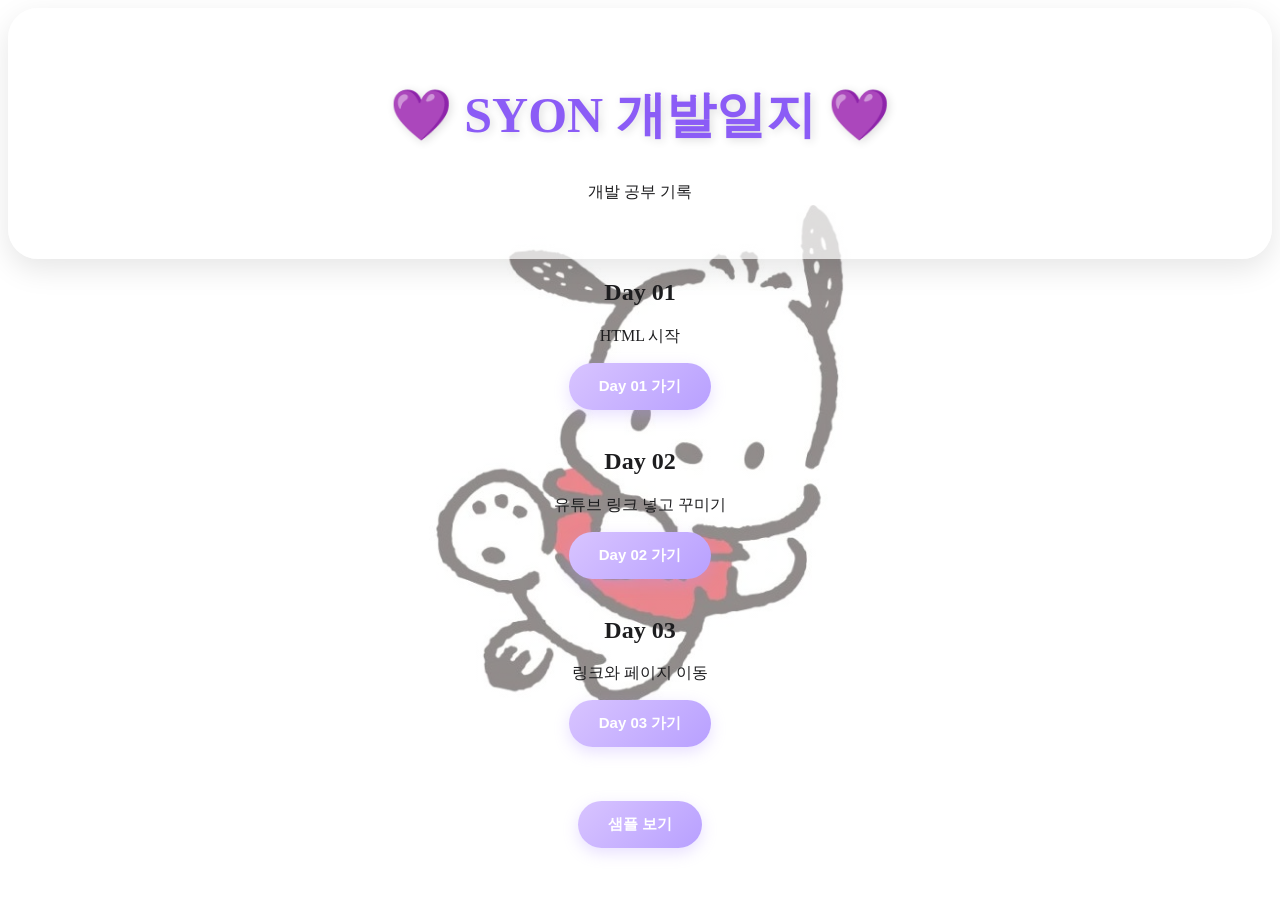
==== index.html @ cc6a22a5 "오픈api 가져오기" ====
<!DOCTYPE html>
<html lang="ko">
<head>
    <meta charset="UTF-8">
    <meta name="viewport" content="width=device-width, initial-scale=1.0">

    <link rel="stylesheet" href="css/style.css">
    <title>SYON</title>
</head>
<body class="main-page">
    <div class="main-box">
        <h1>💜 SYON 개발일지 💜</h1>
        <p>개발 공부 기록</p>
    </div>

<h2>Day 01</h2>

<p>HTML 시작</p>

<a href="day01/index.html">
    <button>Day 01 가기</button>
</a>

<br><br>

<h2>Day 02</h2>

<p>유튜브 링크 넣고 꾸미기</p>

<a href="day02/index.html">
    <button>Day 02 가기</button>
</a>

<br><br>

<h2>Day 03</h2>

<p>링크와 페이지 이동</p>

<a href="day03/index.html">
    <button>Day 03 가기</button>
</a>

<br><br><br><br>

<a href="sample/index.html">
    <button>샘플 보기</button>
</a>
<br><br><br><br>

</body>
---- css/style.css ----
body {
    background-color: #f5f5f7;
    color: #1d1d1f;
    text-align: center;
}
h1 {
    color: #8b5cf6;
    font-size: 50px;
}
button {
    background: linear-gradient(135deg, #d8c4ff, #b8a0ff);
    color: white;
    border: none;
    padding: 14px 30px;
    border-radius: 30px;
    font-weight: bold;
    font-size: 15px;
    box-shadow: 0 5px 15px rgba(180, 150, 255, 0.3);
    cursor: pointer;
    transition: all 0.3s ease;
}

button:hover {
    transform: scale(1.05);
    box-shadow: 0 8px 20px rgba(180, 150, 255, 0.5);
}
/* 메인페이지 돌아가기 링크 */
.back-home {
    display: inline-block;
    margin-top: 20px;
    padding: 12px 25px;
    background: linear-gradient(135deg, #ffd6e7, #e8c8ff);
    color: #6b4b7a;
    border-radius: 30px;
    text-decoration: none;
    font-weight: bold;
    font-size: 15px;
    box-shadow: 0 5px 15px rgba(200, 160, 255, 0.3);
    transition: 0.3s;
}

.back-home:hover {
    transform: translateY(-3px);
    box-shadow: 0 8px 20px rgba(200, 160, 255, 0.5);
}
.main-page {
    background-image: 
        linear-gradient(
            rgba(255,255,255,0.5),
            rgba(255,255,255,0.5)
        ),
        url("../images/background.jpg");

    background-size: 500px 500px;
    background-repeat: no-repeat;
    background-position: center;
    background-color: #ffffff;
}
.main-box {
    background: rgba(255, 255, 255, 0.7);
    padding: 40px;
    border-radius: 30px;
    box-shadow: 0 10px 30px rgba(0,0,0,0.1);
}
h1 {
    color: #8b5cf6;
    text-shadow: 2px 2px 10px #ddd;
}
.youtube-box {
    display: flex;
    flex-direction: column;
    align-items: center;
    gap: 30px;
}

.video iframe {
    width: 700px;
    height: 395px;
    max-width: 100%;
}
.diary {
    margin: 40px 0;
}
#account {
    margin-top: 20px;
    padding: 20px;
    background-color: #ffdaf1;
    border: 1px solid #f4cffc;
    border-radius: 18px;
    width: fit-content;
    margin-left: auto;
    margin-right: auto;
    font-weight: bold;
}
#account {
    display: none;
    margin: 20px auto;
    padding: 20px;
    background-color: #fff5fb;
    border-radius: 20px;
    width: 300px;
    text-align: center;
}
/* 날씨 결과 상자 전체 스타일 */
.weather-result-container {
    display: flex; /* 아이콘과 텍스트를 가로로 배치 */
    align-items: center;
    justify-content: center;
    gap: 20px; /* 아이콘과 텍스트 사이 간격 */
    margin-top: 20px;
    padding: 20px;
    background: rgba(255, 255, 255, 0.8); /* 반투명 흰색 배경 */
    border-radius: 15px; /* 모서리 둥글게 */
    box-shadow: 0 4px 15px rgba(0,0,0,0.1); /* 은은한 그림자 */
    max-width: 400px;
    margin-left: auto;
    margin-right: auto;
}

/* 날씨 아이콘 스타일 & 회전 애니메이션 */
.weather-icon {
    font-size: 4rem; /* 아이콘 크기 */
    animation: rotateIcon 10s linear infinite; /* 10초마다 무한 회전 */
}

/* 회전 애니메이션 정의 */
@keyframes rotateIcon {
    from { transform: rotate(0deg); }
    to { transform: rotate(360deg); }
}

/* 날씨 정보(온도, 상태)를 세로로 배치 */
.weather-info {
    display: flex;
    flex-direction: column;
    align-items: center;
    text-align: center;
}

/* 온도 스타일 (크고 굵게) */
.weather-temp {
    font-size: 2.5rem;
    font-weight: bold;
    color: #333;
}

/* 상태(비/안옴) 스타일 */
.weather-status {
    font-size: 1.1rem;
    color: #666;
    margin-top: 5px;
}
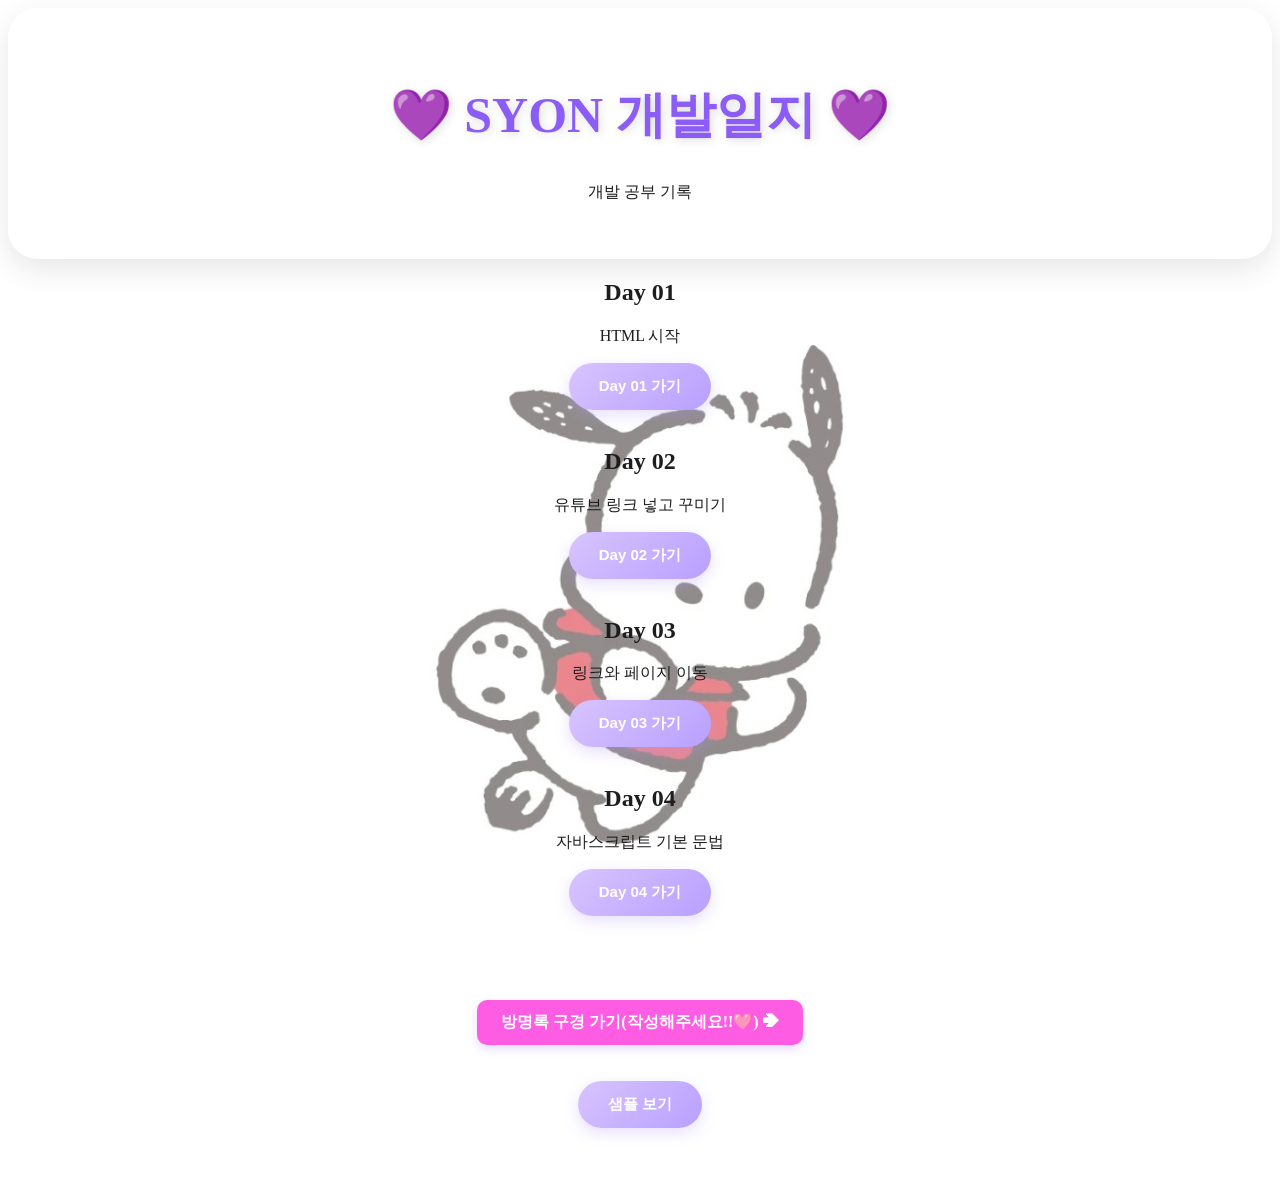
==== commit bdf2f5b8: "day04 방명록만들기" ====
--- a/index.html
+++ b/index.html
@@ -40,8 +40,26 @@
 <a href="day03/index.html">
     <button>Day 03 가기</button>
 </a>
+<br><br>
+
+<h2>Day 04</h2>
+
+<p>자바스크립트 기본 문법</p>
+
+<a href="day04/index.html">
+    <button>Day 04 가기</button>
+</a>
 
 <br><br><br><br>
+
+<div style="text-align: center; margin-top: 30px;">
+    <!-- 링크 경로(href)는 이동하고 싶은 실제 폴더 위치에 맞게 수정해 주세요! -->
+    <a href="../projects/guestbook/index.html" class="nav-btn">
+        방명록 구경 가기(작성해주세요!!🩷) ➔
+    </a>
+</div>
+
+<br><br>
 
 <a href="sample/index.html">
     <button>샘플 보기</button>
--- a/css/style.css
+++ b/css/style.css
@@ -149,4 +149,22 @@
     font-size: 1.1rem;
     color: #666;
     margin-top: 5px;
+}
+/* 이동 버튼 스타일 */
+.nav-btn {
+    display: inline-block;
+    padding: 12px 24px;
+    background-color: #ff5ce4; /* 기존 방명록의 보라색 포인트 컬러 */
+    color: #ffffff;
+    text-decoration: none; /* 링크 밑줄 제거 */
+    font-size: 1rem;
+    font-weight: bold;
+    border-radius: 10px;
+    box-shadow: 0 4px 10px rgba(140, 82, 255, 0.2);
+    transition: all 0.2s ease;
+}
+
+.nav-btn:hover {
+    background-color: #cc79ec;
+    transform: translateY(-2px); /* 살짝 올라가는 효과 */
 }
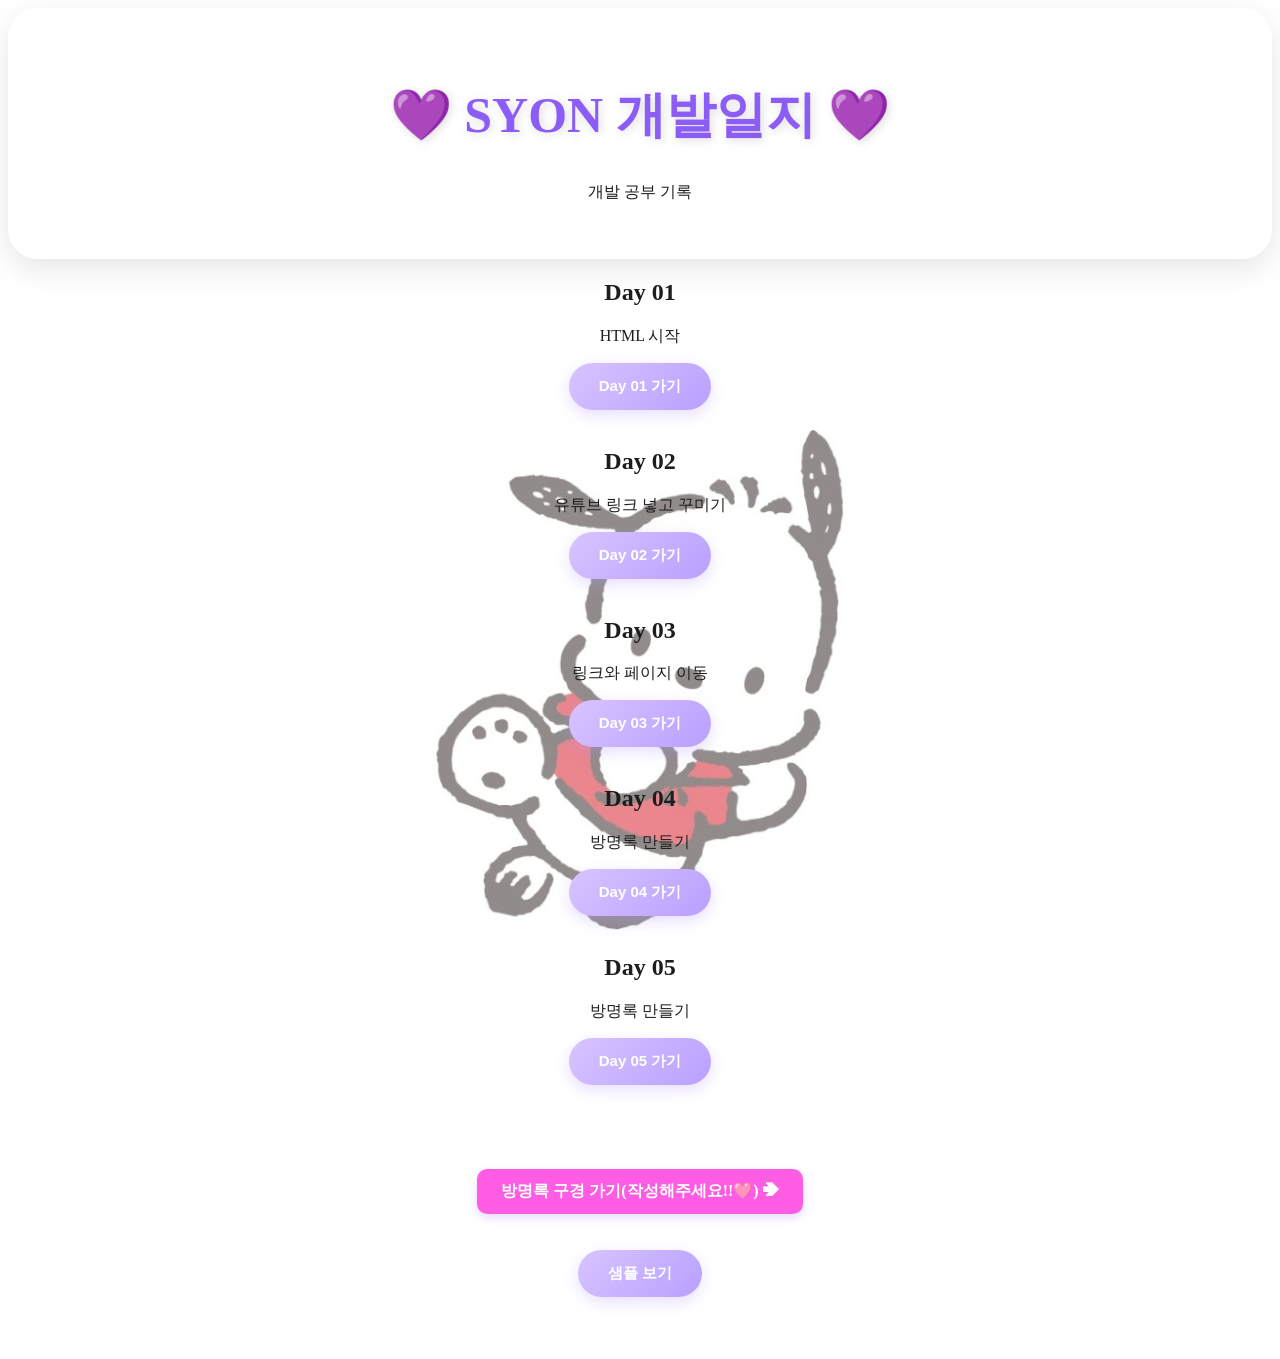
==== commit 13ad072a: "day05 홈페이지 디자인만들기" ====
--- a/index.html
+++ b/index.html
@@ -44,17 +44,26 @@
 
 <h2>Day 04</h2>
 
-<p>자바스크립트 기본 문법</p>
+<p>방명록 만들기</p>
 
 <a href="day04/index.html">
     <button>Day 04 가기</button>
+</a>
+<br><br>
+
+<h2>Day 05</h2>
+
+<p>방명록 만들기</p>
+
+<a href="day05/index.html">
+    <button>Day 05 가기</button>
 </a>
 
 <br><br><br><br>
 
 <div style="text-align: center; margin-top: 30px;">
     <!-- 링크 경로(href)는 이동하고 싶은 실제 폴더 위치에 맞게 수정해 주세요! -->
-    <a href="../projects/guestbook/index.html" class="nav-btn">
+    <a href="projects/guestbook/index.html" class="nav-btn">
         방명록 구경 가기(작성해주세요!!🩷) ➔
     </a>
 </div>
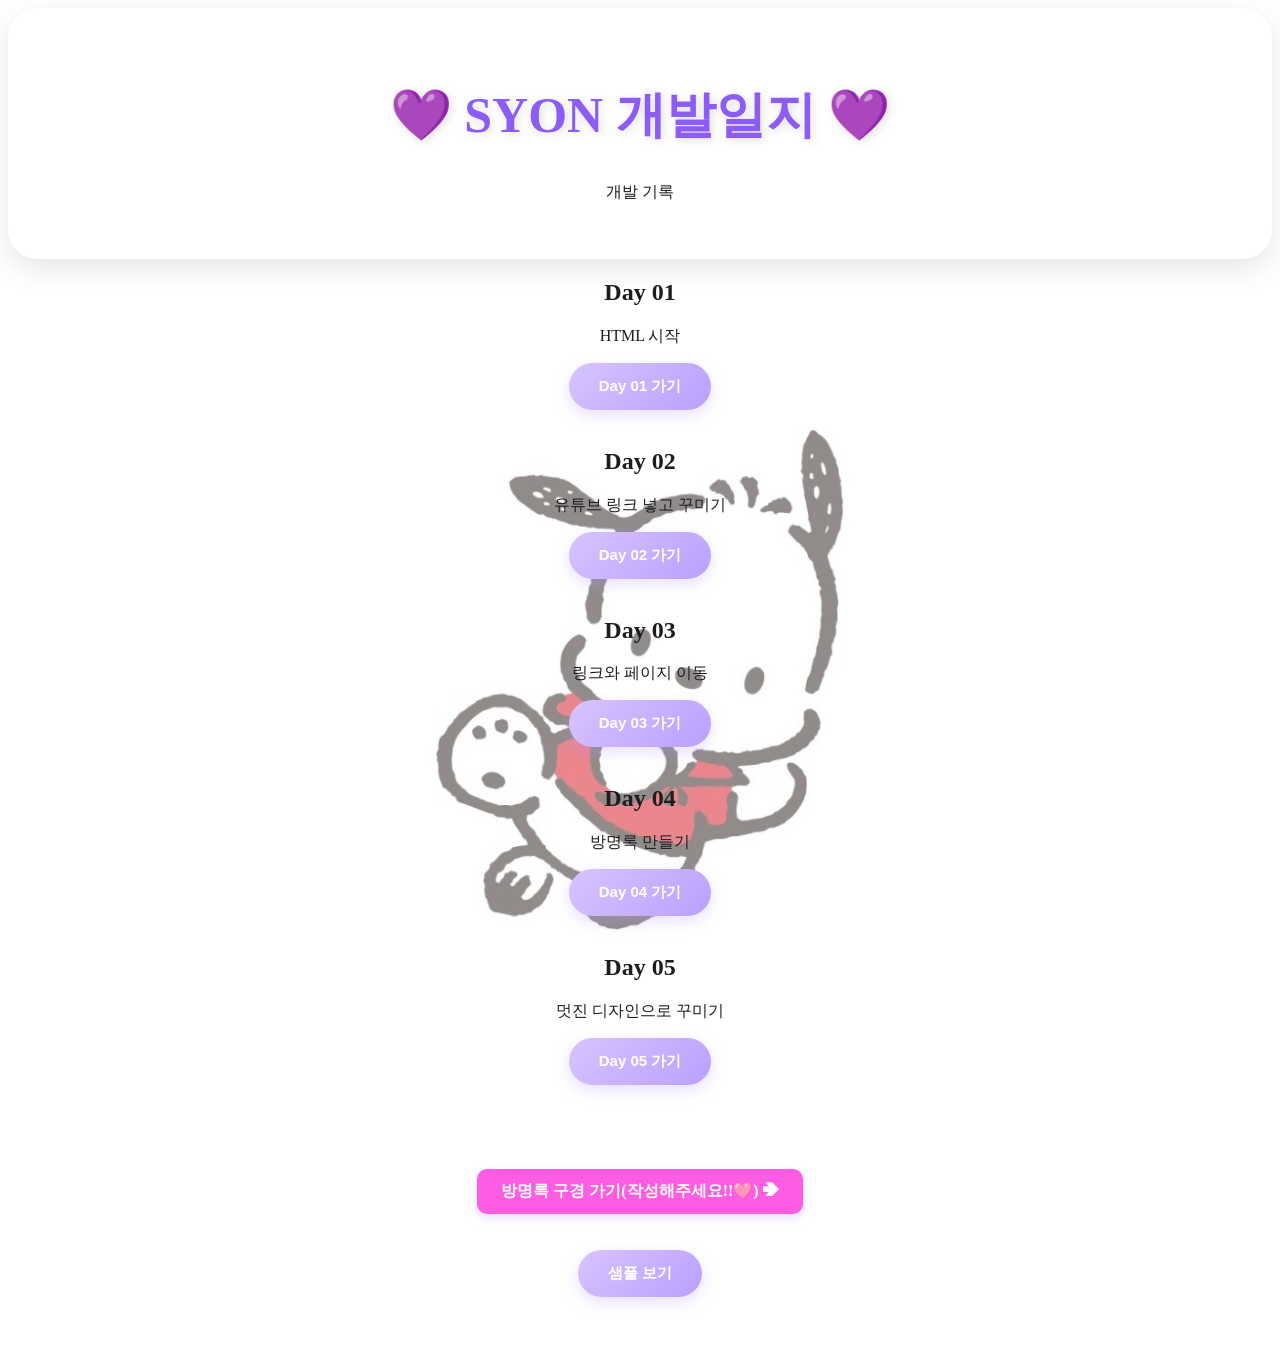
==== commit b4f985f4: "방명록 디자인 수정" ====
--- a/index.html
+++ b/index.html
@@ -10,7 +10,7 @@
 <body class="main-page">
     <div class="main-box">
         <h1>💜 SYON 개발일지 💜</h1>
-        <p>개발 공부 기록</p>
+        <p>개발 기록</p>
     </div>
 
 <h2>Day 01</h2>
@@ -53,7 +53,7 @@
 
 <h2>Day 05</h2>
 
-<p>방명록 만들기</p>
+<p>멋진 디자인으로 꾸미기</p>
 
 <a href="day05/index.html">
     <button>Day 05 가기</button>
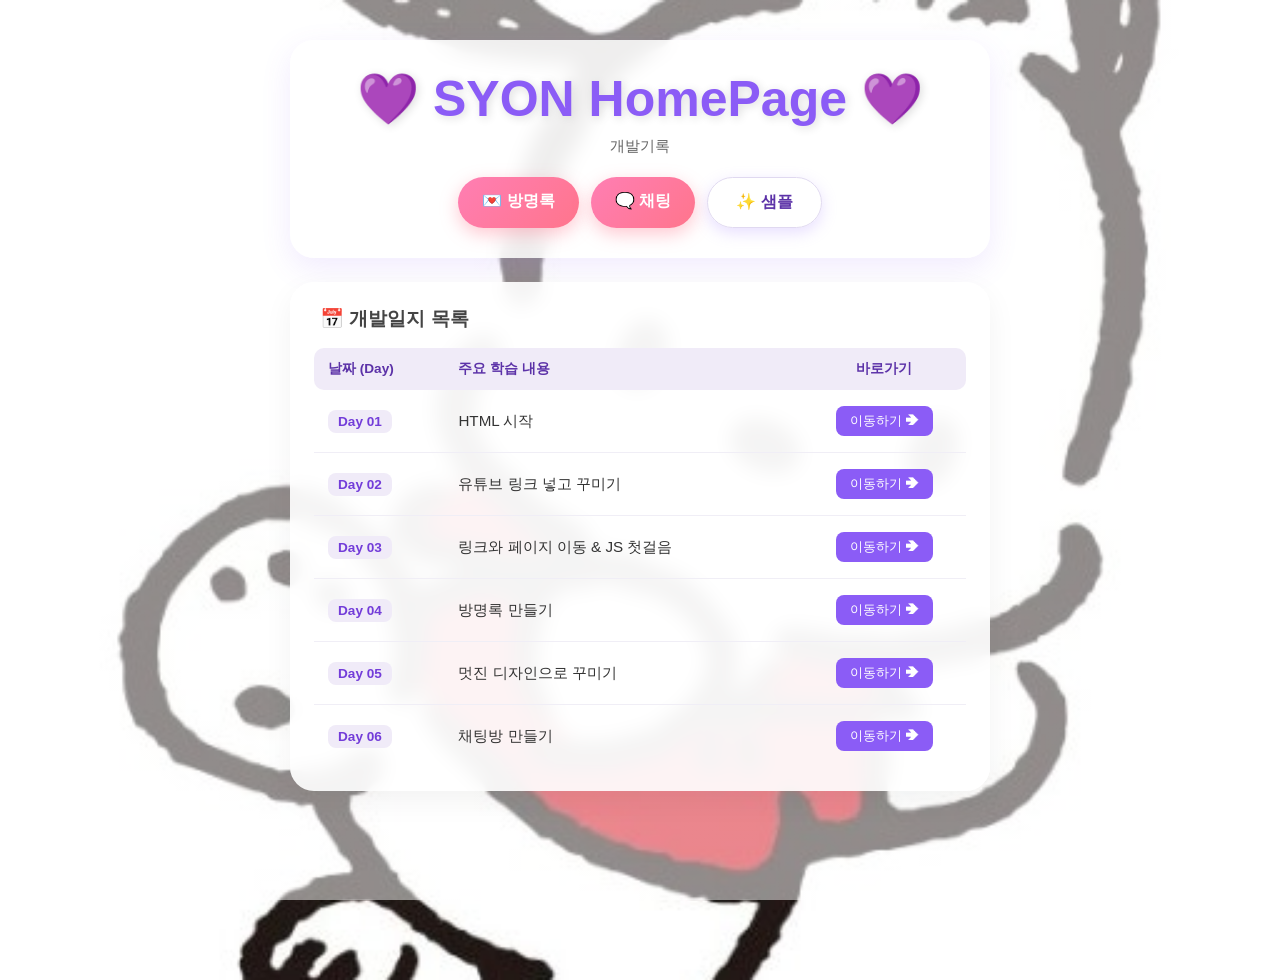
==== commit 3c7c78c9: "채팅방 day 6" ====
--- a/index.html
+++ b/index.html
@@ -3,76 +3,80 @@
 <head>
     <meta charset="UTF-8">
     <meta name="viewport" content="width=device-width, initial-scale=1.0">
-
     <link rel="stylesheet" href="css/style.css">
-    <title>SYON</title>
+    <title>SYON 개발일지</title>
 </head>
 <body class="main-page">
-    <div class="main-box">
-        <h1>💜 SYON 개발일지 💜</h1>
-        <p>개발 기록</p>
+
+    <div class="main-container">
+        <!-- 헤더 영역 -->
+        <header class="main-header">
+            <h1>💜 SYON HomePage 💜</h1>
+            <p class="subtitle">개발기록</p>
+            
+            <!-- 상단 주요 기능 바로가기 네비게이션 -->
+            <div class="top-nav">
+                <a href="projects/guestbook/index.html" class="nav-btn guestbook-btn">
+                    💌 방명록
+                </a>
+                <!-- 🗨️ 채팅 버튼 추가 위치 (경로는 실제 파일 위치에 맞게 수정해주세요) -->
+                <a href="projects/chat/index.html" class="nav-btn chat-btn">
+                    🗨️ 채팅
+                </a>
+                <a href="sample/index.html" class="nav-btn sample-btn">
+                    ✨ 샘플
+                </a>
+            </div>
+        </header>
+
+        <!-- 개발일지 목록 테이블 카드 -->
+        <main class="log-card">
+            <h2>📅 개발일지 목록</h2>
+            <div class="table-wrapper">
+                <table class="log-table">
+                    <thead>
+                        <tr>
+                            <th style="width: 20%;">날짜 (Day)</th>
+                            <th style="width: 55%;">주요 학습 내용</th>
+                            <th style="width: 25%;">바로가기</th>
+                        </tr>
+                    </thead>
+                    <tbody>
+                        <tr>
+                            <td><span class="day-badge">Day 01</span></td>
+                            <td class="log-title">HTML 시작</td>
+                            <td><a href="day01/index.html" class="table-btn">이동하기 ➔</a></td>
+                        </tr>
+                        <tr>
+                            <td><span class="day-badge">Day 02</span></td>
+                            <td class="log-title">유튜브 링크 넣고 꾸미기</td>
+                            <td><a href="day02/index.html" class="table-btn">이동하기 ➔</a></td>
+                        </tr>
+                        <tr>
+                            <td><span class="day-badge">Day 03</span></td>
+                            <td class="log-title">링크와 페이지 이동 & JS 첫걸음</td>
+                            <td><a href="day03/index.html" class="table-btn">이동하기 ➔</a></td>
+                        </tr>
+                        <tr>
+                            <td><span class="day-badge">Day 04</span></td>
+                            <td class="log-title">방명록 만들기</td>
+                            <td><a href="day04/index.html" class="table-btn">이동하기 ➔</a></td>
+                        </tr>
+                        <tr>
+                            <td><span class="day-badge">Day 05</span></td>
+                            <td class="log-title">멋진 디자인으로 꾸미기</td>
+                            <td><a href="day05/index.html" class="table-btn">이동하기 ➔</a></td>
+                        </tr>
+                        <tr>
+                            <td><span class="day-badge">Day 06</span></td>
+                            <td class="log-title">채팅방 만들기</td>
+                            <td><a href="day06/index.html" class="table-btn">이동하기 ➔</a></td>   
+                        <!-- 💡 새로운 Day가 늘어나면 여기에 <tr>...</tr> 추가해 주시면 됩니다! -->
+                    </tbody>
+                </table>
+            </div>
+        </main>
     </div>
 
-<h2>Day 01</h2>
-
-<p>HTML 시작</p>
-
-<a href="day01/index.html">
-    <button>Day 01 가기</button>
-</a>
-
-<br><br>
-
-<h2>Day 02</h2>
-
-<p>유튜브 링크 넣고 꾸미기</p>
-
-<a href="day02/index.html">
-    <button>Day 02 가기</button>
-</a>
-
-<br><br>
-
-<h2>Day 03</h2>
-
-<p>링크와 페이지 이동</p>
-
-<a href="day03/index.html">
-    <button>Day 03 가기</button>
-</a>
-<br><br>
-
-<h2>Day 04</h2>
-
-<p>방명록 만들기</p>
-
-<a href="day04/index.html">
-    <button>Day 04 가기</button>
-</a>
-<br><br>
-
-<h2>Day 05</h2>
-
-<p>멋진 디자인으로 꾸미기</p>
-
-<a href="day05/index.html">
-    <button>Day 05 가기</button>
-</a>
-
-<br><br><br><br>
-
-<div style="text-align: center; margin-top: 30px;">
-    <!-- 링크 경로(href)는 이동하고 싶은 실제 폴더 위치에 맞게 수정해 주세요! -->
-    <a href="projects/guestbook/index.html" class="nav-btn">
-        방명록 구경 가기(작성해주세요!!🩷) ➔
-    </a>
-</div>
-
-<br><br>
-
-<a href="sample/index.html">
-    <button>샘플 보기</button>
-</a>
-<br><br><br><br>
-
-</body>+</body>
+</html>
--- a/css/style.css
+++ b/css/style.css
@@ -1,12 +1,22 @@
+/* ==========================================
+   1. 기본 설정 & 전체 공통 스타일
+   ========================================== */
 body {
     background-color: #f5f5f7;
     color: #1d1d1f;
     text-align: center;
-}
+    font-family: -apple-system, BlinkMacSystemFont, "Segoe UI", Roboto, sans-serif;
+    margin: 0;
+    padding: 20px 0;
+}
+
 h1 {
     color: #8b5cf6;
     font-size: 50px;
-}
+    text-shadow: 2px 2px 10px #ddd;
+}
+
+/* 💜 기존 공통 보라색 버튼 스타일 (완벽 복구!) */
 button {
     background: linear-gradient(135deg, #d8c4ff, #b8a0ff);
     color: white;
@@ -24,6 +34,7 @@
     transform: scale(1.05);
     box-shadow: 0 8px 20px rgba(180, 150, 255, 0.5);
 }
+
 /* 메인페이지 돌아가기 링크 */
 .back-home {
     display: inline-block;
@@ -43,6 +54,86 @@
     transform: translateY(-3px);
     box-shadow: 0 8px 20px rgba(200, 160, 255, 0.5);
 }
+
+/* 기존 유튜브, 다이어리, 계좌 등 서브페이지 스타일 */
+.youtube-box {
+    display: flex;
+    flex-direction: column;
+    align-items: center;
+    gap: 30px;
+}
+
+.video iframe {
+    width: 700px;
+    height: 395px;
+    max-width: 100%;
+}
+
+.diary {
+    margin: 40px 0;
+}
+
+#account {
+    display: none;
+    margin: 20px auto;
+    padding: 20px;
+    background-color: #fff5fb;
+    border-radius: 20px;
+    width: 300px;
+    text-align: center;
+    font-weight: bold;
+    border: 1px solid #f4cffc;
+}
+
+/* 날씨 결과 상자 전체 스타일 */
+.weather-result-container {
+    display: flex;
+    align-items: center;
+    justify-content: center;
+    gap: 20px;
+    margin-top: 20px;
+    padding: 20px;
+    background: rgba(255, 255, 255, 0.8);
+    border-radius: 15px;
+    box-shadow: 0 4px 15px rgba(0,0,0,0.1);
+    max-width: 400px;
+    margin-left: auto;
+    margin-right: auto;
+}
+
+.weather-icon {
+    font-size: 4rem;
+    animation: rotateIcon 10s linear infinite;
+}
+
+@keyframes rotateIcon {
+    from { transform: rotate(0deg); }
+    to { transform: rotate(360deg); }
+}
+
+.weather-info {
+    display: flex;
+    flex-direction: column;
+    align-items: center;
+    text-align: center;
+}
+
+.weather-temp {
+    font-size: 2.5rem;
+    font-weight: bold;
+    color: #333;
+}
+
+.weather-status {
+    font-size: 1.1rem;
+    color: #666;
+    margin-top: 5px;
+}
+
+
+/* ==========================================
+   2. 🏠 메인 페이지 전용 스타일
+   ========================================== */
 .main-page {
     background-image: 
         linear-gradient(
@@ -50,121 +141,206 @@
             rgba(255,255,255,0.5)
         ),
         url("../images/background.jpg");
-
-    background-size: 500px 500px;
+    background-size: cover;
     background-repeat: no-repeat;
     background-position: center;
-    background-color: #ffffff;
-}
-.main-box {
-    background: rgba(255, 255, 255, 0.7);
-    padding: 40px;
-    border-radius: 30px;
-    box-shadow: 0 10px 30px rgba(0,0,0,0.1);
-}
-h1 {
-    color: #8b5cf6;
-    text-shadow: 2px 2px 10px #ddd;
-}
-.youtube-box {
-    display: flex;
-    flex-direction: column;
-    align-items: center;
-    gap: 30px;
-}
-
-.video iframe {
-    width: 700px;
-    height: 395px;
-    max-width: 100%;
-}
-.diary {
-    margin: 40px 0;
-}
-#account {
-    margin-top: 20px;
-    padding: 20px;
-    background-color: #ffdaf1;
-    border: 1px solid #f4cffc;
-    border-radius: 18px;
-    width: fit-content;
-    margin-left: auto;
-    margin-right: auto;
-    font-weight: bold;
-}
-#account {
-    display: none;
-    margin: 20px auto;
-    padding: 20px;
-    background-color: #fff5fb;
-    border-radius: 20px;
-    width: 300px;
-    text-align: center;
-}
-/* 날씨 결과 상자 전체 스타일 */
-.weather-result-container {
-    display: flex; /* 아이콘과 텍스트를 가로로 배치 */
-    align-items: center;
+    background-attachment: fixed;
+    min-height: 100vh;
+    display: flex;
     justify-content: center;
-    gap: 20px; /* 아이콘과 텍스트 사이 간격 */
-    margin-top: 20px;
-    padding: 20px;
-    background: rgba(255, 255, 255, 0.8); /* 반투명 흰색 배경 */
-    border-radius: 15px; /* 모서리 둥글게 */
-    box-shadow: 0 4px 15px rgba(0,0,0,0.1); /* 은은한 그림자 */
-    max-width: 400px;
-    margin-left: auto;
-    margin-right: auto;
-}
-
-/* 날씨 아이콘 스타일 & 회전 애니메이션 */
-.weather-icon {
-    font-size: 4rem; /* 아이콘 크기 */
-    animation: rotateIcon 10s linear infinite; /* 10초마다 무한 회전 */
-}
-
-/* 회전 애니메이션 정의 */
-@keyframes rotateIcon {
-    from { transform: rotate(0deg); }
-    to { transform: rotate(360deg); }
-}
-
-/* 날씨 정보(온도, 상태)를 세로로 배치 */
-.weather-info {
-    display: flex;
-    flex-direction: column;
-    align-items: center;
-    text-align: center;
-}
-
-/* 온도 스타일 (크고 굵게) */
-.weather-temp {
-    font-size: 2.5rem;
-    font-weight: bold;
-    color: #333;
-}
-
-/* 상태(비/안옴) 스타일 */
-.weather-status {
-    font-size: 1.1rem;
+    align-items: flex-start;
+    padding: 40px 20px;
+}
+
+.main-container {
+    width: 100%;
+    max-width: 700px;
+}
+
+.main-header {
+    background: rgba(255, 255, 255, 0.85);
+    backdrop-filter: blur(10px);
+    padding: 30px;
+    border-radius: 24px;
+    text-align: center;
+    box-shadow: 0 10px 30px rgba(139, 92, 246, 0.12);
+    margin-bottom: 24px;
+}
+
+.main-header h1 {
+    margin: 0 0 8px 0;
+}
+
+.subtitle {
     color: #666;
-    margin-top: 5px;
-}
-/* 이동 버튼 스타일 */
+    margin: 0 0 20px 0;
+    font-size: 0.95rem;
+}
+
+.top-nav {
+    display: flex;
+    justify-content: center;
+    gap: 12px;
+    flex-wrap: wrap;
+}
+
 .nav-btn {
     display: inline-block;
-    padding: 12px 24px;
-    background-color: #ff5ce4; /* 기존 방명록의 보라색 포인트 컬러 */
+    padding: 14px 28px;
+    background: linear-gradient(135deg, #d8c4ff, #b8a0ff);
+    color: white;
+    border-radius: 30px;
+    text-decoration: none;
+    font-weight: bold;
+    font-size: 1rem;
+    box-shadow: 0 5px 15px rgba(180, 150, 255, 0.3);
+    transition: all 0.3s ease;
+}
+
+.nav-btn:hover {
+    transform: translateY(-3px) scale(1.03);
+    box-shadow: 0 8px 20px rgba(180, 150, 255, 0.5);
+}
+.guestbook-btn {
+    background: linear-gradient(135deg, #ff7eb3, #ff758c); /* 🌸 화사한 핑크 그라데이션 */
     color: #ffffff;
-    text-decoration: none; /* 링크 밑줄 제거 */
+    padding: 14px 24px;
+    border-radius: 50px; /* 동글동글 귀여운 모양 */
     font-size: 1rem;
-    font-weight: bold;
-    border-radius: 10px;
-    box-shadow: 0 4px 10px rgba(140, 82, 255, 0.2);
+    box-shadow: 0 6px 18px rgba(255, 117, 140, 0.4); /* 부드러운 핑크 그림자 */
+    transition: all 0.3s ease;
+}
+
+.guestbook-btn:hover {
+    background: linear-gradient(135deg, #ff65a3, #ff5277);
+    transform: translateY(-3px) scale(1.02); /* 살짝 커지면서 올라가는 효과 */
+    box-shadow: 0 10px 22px rgba(255, 117, 140, 0.55);
+}
+
+.guestbook-btn:active {
+    transform: translateY(-1px) scale(0.98); /* 클릭 시 쫀득하게 눌리는 효과 */
+}
+
+.sample-btn {
+    background: rgba(255, 255, 255, 0.9);
+    color: #5c32a8;
+    border: 1px solid #e0d9f0;
+}
+.sample-btn:hover {
+    background: #ffffff;
+    transform: translateY(-2px);
+}
+
+/* 메인 테이블 목록 카드리스트 */
+.log-card {
+    background: rgba(255, 255, 255, 0.9);
+    backdrop-filter: blur(10px);
+    padding: 24px;
+    border-radius: 24px;
+    box-shadow: 0 10px 30px rgba(0, 0, 0, 0.05);
+}
+
+.log-card h2 {
+    font-size: 1.2rem;
+    color: #444;
+    margin: 0 0 16px 0;
+    padding-left: 6px;
+    text-align: left;
+}
+
+.table-wrapper {
+    overflow-x: auto;
+}
+
+.log-table {
+    width: 100%;
+    border-collapse: collapse;
+    text-align: left;
+}
+
+.log-table th {
+    padding: 12px 14px;
+    background: #f0ebf8;
+    color: #5c32a8;
+    font-size: 0.85rem;
+    font-weight: 600;
+}
+
+.log-table th:first-child { border-top-left-radius: 10px; border-bottom-left-radius: 10px; }
+.log-table th:last-child { border-top-right-radius: 10px; border-bottom-right-radius: 10px; text-align: center; }
+
+.log-table td {
+    padding: 16px 14px;
+    border-bottom: 1px solid #f0eef6;
+    font-size: 0.95rem;
+}
+
+.log-table tr:last-child td {
+    border-bottom: none;
+}
+
+.log-table td:last-child {
+    text-align: center;
+}
+
+.day-badge {
+    display: inline-block;
+    padding: 4px 10px;
+    background: #f0ebf8;
+    color: #733dd9;
+    border-radius: 8px;
+    font-weight: 600;
+    font-size: 0.85rem;
+}
+
+.log-title {
+    color: #333;
+    font-weight: 500;
+}
+
+.table-btn {
+    display: inline-block;
+    padding: 6px 14px;
+    background: #8b5cf6;
+    color: white;
+    text-decoration: none;
+    border-radius: 8px;
+    font-size: 0.82rem;
+    font-weight: 500;
     transition: all 0.2s ease;
 }
 
-.nav-btn:hover {
-    background-color: #cc79ec;
-    transform: translateY(-2px); /* 살짝 올라가는 효과 */
+.table-btn:hover {
+    background: #733dd9;
+    transform: translateY(-1px);
+}
+
+@media (max-width: 700px) {
+    .main-page {
+        padding: 20px 12px;
+    }
+    .main-header {
+        padding: 20px 14px;
+    }
+    .top-nav {
+        flex-direction: column;
+    }
+}
+/* 채팅 버튼 전용 포인트 스타일 (예: 연보라/포인트 컬러) */
+.chat-btn {
+    background: linear-gradient(135deg, #ff7eb3, #ff758c); /* 🌸 화사한 핑크 그라데이션 */
+    color: #ffffff;
+    padding: 14px 24px;
+    border-radius: 50px; /* 동글동글 귀여운 모양 */
+    font-size: 1rem;
+    box-shadow: 0 6px 18px rgba(255, 117, 140, 0.4); /* 부드러운 핑크 그림자 */
+    transition: all 0.3s ease;
+}
+.chat-btn:hover {
+    background: linear-gradient(135deg, #ff65a3, #ff5277);
+    transform: translateY(-3px) scale(1.02); /* 살짝 커지면서 올라가는 효과 */
+    box-shadow: 0 10px 22px rgba(255, 117, 140, 0.55);
+}
+.chat-btn:active {
+    transform: translateY(-1px) scale(0.98); /* 클릭 시 쫀득하게 눌리는 효과 */
 }
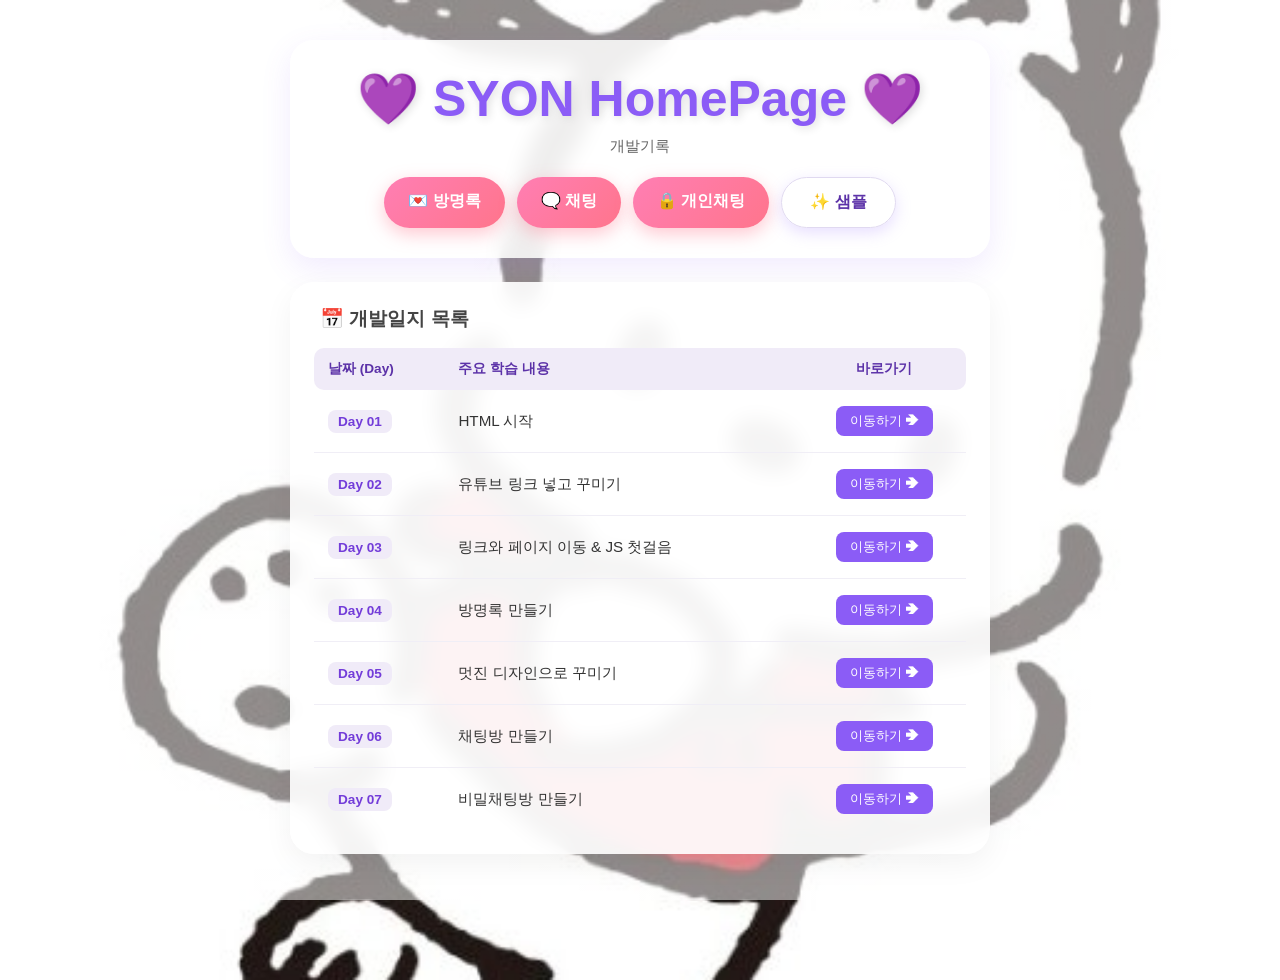
==== commit cb994604: "비밀채팅방" ====
--- a/index.html
+++ b/index.html
@@ -19,10 +19,16 @@
                 <a href="projects/guestbook/index.html" class="nav-btn guestbook-btn">
                     💌 방명록
                 </a>
-                <!-- 🗨️ 채팅 버튼 추가 위치 (경로는 실제 파일 위치에 맞게 수정해주세요) -->
+                
                 <a href="projects/chat/index.html" class="nav-btn chat-btn">
                     🗨️ 채팅
                 </a>
+
+            
+                <a href="/projects/personalchat/index.html" class="nav-btn personalchat-btn">
+                  🔒 개인채팅
+                </a>
+
                 <a href="sample/index.html" class="nav-btn sample-btn">
                     ✨ 샘플
                 </a>
@@ -71,6 +77,12 @@
                             <td><span class="day-badge">Day 06</span></td>
                             <td class="log-title">채팅방 만들기</td>
                             <td><a href="day06/index.html" class="table-btn">이동하기 ➔</a></td>   
+                        </tr>
+                        <tr>
+                            <td><span class="day-badge">Day 07</span></td>
+                            <td class="log-title">비밀채팅방 만들기</td>
+                            <td><a href="day07/index.html" class="table-btn">이동하기 ➔</a></td>   
+                        </tr>
                         <!-- 💡 새로운 Day가 늘어나면 여기에 <tr>...</tr> 추가해 주시면 됩니다! -->
                     </tbody>
                 </table>
--- a/css/style.css
+++ b/css/style.css
@@ -343,4 +343,25 @@
 }
 .chat-btn:active {
     transform: translateY(-1px) scale(0.98); /* 클릭 시 쫀득하게 눌리는 효과 */
+}
+
+/* ==========================================
+   3. 🔒 개인채팅 전용 스타일
+   ========================================== */
+.personalchat-btn {
+    background: linear-gradient(135deg, #ff7eb3, #ff758c); /* 🌸 화사한 핑크 그라데이션 */
+    color: #ffffff;
+    padding: 14px 24px;
+    border-radius: 50px; /* 동글동글 귀여운 모양 */
+    font-size: 1rem;
+    box-shadow: 0 6px 18px rgba(255, 117, 140, 0.4); /* 부드러운 핑크 그림자 */
+    transition: all 0.3s ease;
+}
+.chat-btn:hover {
+    background: linear-gradient(135deg, #ff65a3, #ff5277);
+    transform: translateY(-3px) scale(1.02); /* 살짝 커지면서 올라가는 효과 */
+    box-shadow: 0 10px 22px rgba(255, 117, 140, 0.55);
+}
+.personalchat-btn:active {
+    transform: translateY(-1px) scale(0.98); /* 클릭 시 쫀득하게 눌리는 효과 */
 }
